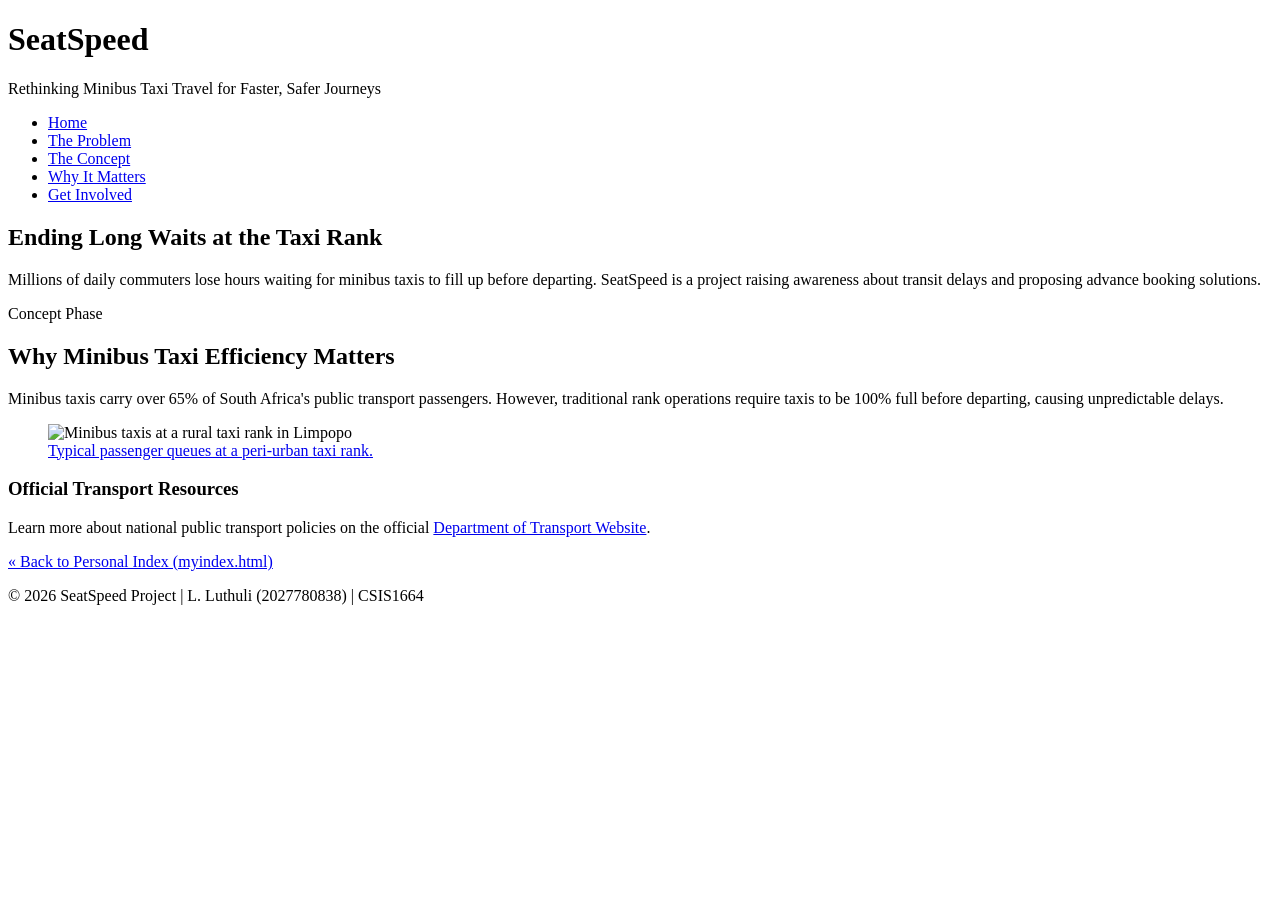
==== index.html @ a7595962 "Add files via upload" ====
<!DOCTYPE html>
<!-- L. Luthuli (2027780838)-->
 <!--CSIS1664 Website Project-->
 <!--File name: index.html -->
 <html lang="en">
<head>
    <meta charset="utf-8">
    <title>SeatSpeed | Home - Commuter Awareness Concept</title>
    <link rel="stylesheet" href="styles/modern-normalize.css">
    <link rel="stylesheet" href="styles/seatspeed-styles.css">
</head>
<body>
    <div id="container">
        <header>
            <h1>SeatSpeed</h1>
            <p>Rethinking Minibus Taxi Travel for Faster,
                 Safer Journeys</p>
        </header>

        <nav>
            <ul>
                <li><a href="index.html" class="current">Home</a></li>
                <li><a href="problem.html">The Problem</a></li>
                <li><a href="concept.html">The Concept</a></li>
                <li><a href="why-it-matters.html">Why It Matters</a></li>
                <li><a href="feedback.html">Get Involved</a></li>
            </ul>
        </nav>

        <main>
            <section class="hero-banner">
                <h2>Ending Long Waits at the Taxi Rank</h2>
                <p>Millions of daily commuters lose hours waiting for minibus 
                    taxis to fill up before departing. SeatSpeed is a project 
                    raising awareness about transit delays and proposing advance
                    booking solutions.</p>
            </section>

            <article class="card-container">
                <span class="badge-absolute">Concept Phase</span>
                <h2>Why Minibus Taxi Efficiency Matters</h2>
                <p>Minibus taxis carry over 65% of South Africa's public transport 
                    passengers. However, traditional rank operations require taxis
                     to be 100% full before departing, causing unpredictable delays.
        </p>
                <figure>
       
        <img src="images/rural.png" 
        alt="Minibus taxis at a rural taxi rank in Limpopo"
         width="400" 
         height="300">
  
                    <figcaption> 
                         <a href="https://thumbs.dreamstime.com/z/pretoria-south-africa-june-commuters-minibus-taxi-rank-looking-oranges-sale-minibus-taxi-rank-south-africa-119248942.jpg?"
                         target="_blank">Typical passenger queues at a peri-urban taxi rank.</a></figcaption>
                </figure>
            </article>

            <aside>
                <h3>Official Transport Resources</h3>
                <p>Learn more about national public transport policies on the official
                     <a href="https://www.transport.gov.za" target="_blank" rel="noopener">Department of Transport Website</a>.
                </p>
                <p><a href="../myindex.html">&laquo; Back to Personal Index (myindex.html)</a>
                </p>
            </aside>
        </main>

        <footer>
            <p>&copy; 2026 SeatSpeed Project | L. Luthuli (2027780838) | CSIS1664</p>
        </footer>
    </div>
</body>
</html>
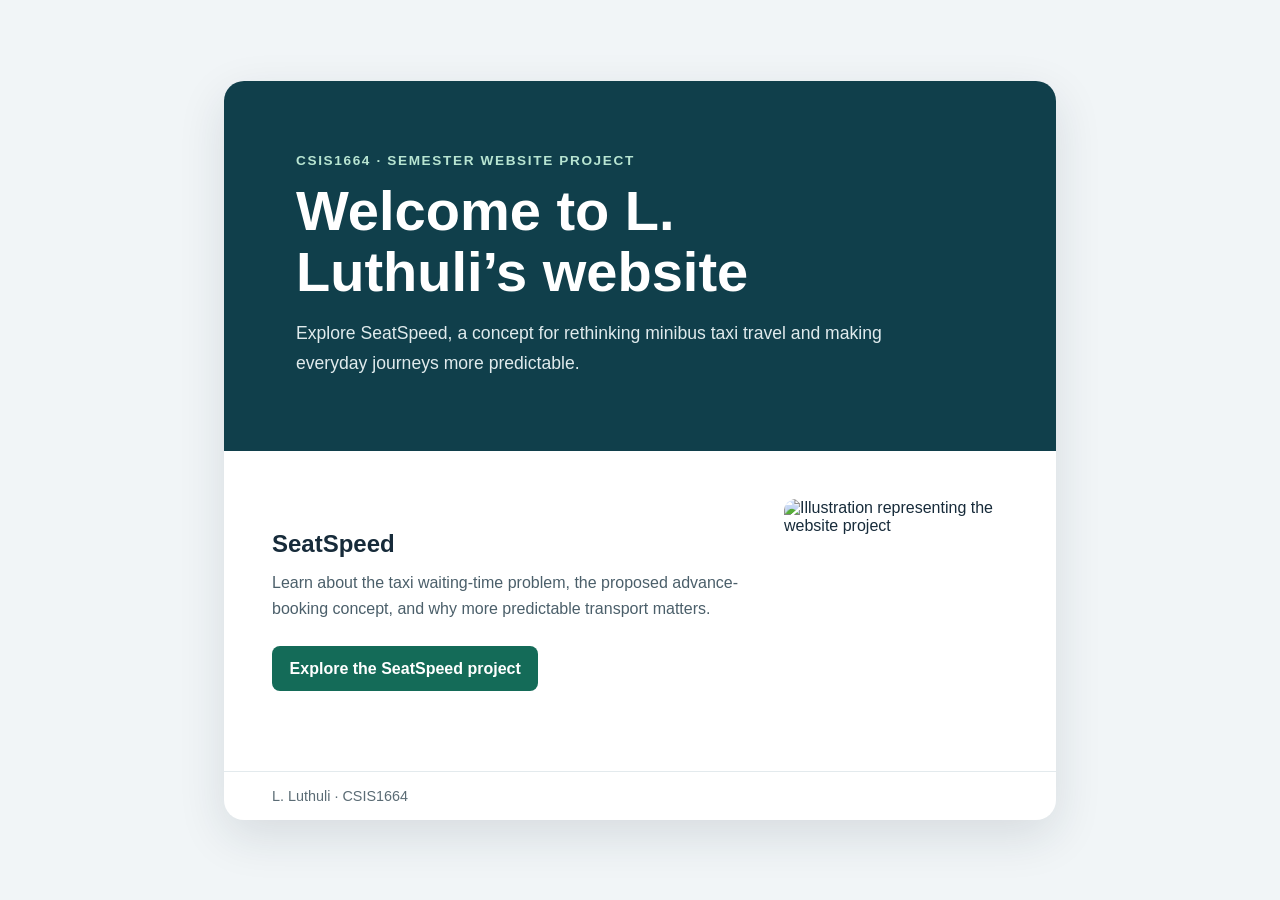
==== commit 00b25a24: "Add files via upload" ====
--- a/index.html
+++ b/index.html
@@ -1,74 +1,156 @@
 <!DOCTYPE html>
-<!-- L. Luthuli (2027780838)-->
- <!--CSIS1664 Website Project-->
- <!--File name: index.html -->
- <html lang="en">
+<html lang="en">
 <head>
     <meta charset="utf-8">
-    <title>SeatSpeed | Home - Commuter Awareness Concept</title>
-    <link rel="stylesheet" href="styles/modern-normalize.css">
-    <link rel="stylesheet" href="styles/seatspeed-styles.css">
+    <meta name="viewport" content="width=device-width, initial-scale=1">
+    <meta name="description" content="CSIS1664 website project by L. Luthuli, exploring a concept for faster, safer minibus taxi journeys.">
+    <title>L. Luthuli | CSIS1664 Website Project</title>
+    <style>
+        :root {
+            color-scheme: light;
+            font-family: Arial, Helvetica, sans-serif;
+            color: #172b3a;
+            background: #f1f5f7;
+        }
+
+        * {
+            box-sizing: border-box;
+        }
+
+        body {
+            min-height: 100vh;
+            margin: 0;
+            display: grid;
+            place-items: center;
+            padding: 2rem 1rem;
+        }
+
+        main {
+            width: min(100%, 52rem);
+            overflow: hidden;
+            border-radius: 1.25rem;
+            background: #fff;
+            box-shadow: 0 1rem 3rem rgb(23 43 58 / 12%);
+        }
+
+        .hero {
+            padding: clamp(2rem, 7vw, 4.5rem);
+            background: #103f4b;
+            color: #fff;
+        }
+
+        .eyebrow {
+            margin: 0 0 0.75rem;
+            color: #b8e5d2;
+            font-size: 0.85rem;
+            font-weight: 700;
+            letter-spacing: 0.12em;
+            text-transform: uppercase;
+        }
+
+        h1 {
+            max-width: 38rem;
+            margin: 0;
+            font-size: clamp(2rem, 6vw, 3.5rem);
+            line-height: 1.1;
+        }
+
+        .hero p:last-child {
+            max-width: 38rem;
+            margin: 1rem 0 0;
+            color: #e0ebed;
+            font-size: 1.1rem;
+            line-height: 1.7;
+        }
+
+        .project {
+            display: grid;
+            grid-template-columns: minmax(0, 1fr) minmax(10rem, 14rem);
+            align-items: center;
+            gap: 2rem;
+            padding: clamp(1.5rem, 6vw, 3rem);
+        }
+
+        h2 {
+            margin: 0 0 0.75rem;
+            font-size: 1.5rem;
+        }
+
+        .project p {
+            margin: 0 0 1.5rem;
+            color: #4b5f6a;
+            line-height: 1.65;
+        }
+
+        .project img {
+            display: block;
+            width: 100%;
+            height: auto;
+            border-radius: 0.75rem;
+        }
+
+        .button {
+            display: inline-block;
+            border-radius: 0.5rem;
+            padding: 0.85rem 1.1rem;
+            background: #146b58;
+            color: #fff;
+            font-weight: 700;
+            text-decoration: none;
+        }
+
+        .button:hover {
+            background: #0e5143;
+        }
+
+        a:focus-visible {
+            outline: 3px solid #f2bd54;
+            outline-offset: 4px;
+        }
+
+        footer {
+            border-top: 1px solid #e3eaed;
+            padding: 1rem clamp(1.5rem, 6vw, 3rem);
+            color: #5b6c75;
+            font-size: 0.9rem;
+        }
+
+        footer p {
+            margin: 0;
+        }
+
+        @media (max-width: 38rem) {
+            .project {
+                grid-template-columns: 1fr;
+            }
+
+            .project img {
+                max-width: 14rem;
+                grid-row: 1;
+            }
+        }
+    </style>
 </head>
 <body>
-    <div id="container">
-        <header>
-            <h1>SeatSpeed</h1>
-            <p>Rethinking Minibus Taxi Travel for Faster,
-                 Safer Journeys</p>
+    <main>
+        <header class="hero">
+            <p class="eyebrow">CSIS1664 · Semester website project</p>
+            <h1>Welcome to L. Luthuli’s website</h1>
+            <p>Explore SeatSpeed, a concept for rethinking minibus taxi travel and making everyday journeys more predictable.</p>
         </header>
 
-        <nav>
-            <ul>
-                <li><a href="index.html" class="current">Home</a></li>
-                <li><a href="problem.html">The Problem</a></li>
-                <li><a href="concept.html">The Concept</a></li>
-                <li><a href="why-it-matters.html">Why It Matters</a></li>
-                <li><a href="feedback.html">Get Involved</a></li>
-            </ul>
-        </nav>
-
-        <main>
-            <section class="hero-banner">
-                <h2>Ending Long Waits at the Taxi Rank</h2>
-                <p>Millions of daily commuters lose hours waiting for minibus 
-                    taxis to fill up before departing. SeatSpeed is a project 
-                    raising awareness about transit delays and proposing advance
-                    booking solutions.</p>
-            </section>
-
-            <article class="card-container">
-                <span class="badge-absolute">Concept Phase</span>
-                <h2>Why Minibus Taxi Efficiency Matters</h2>
-                <p>Minibus taxis carry over 65% of South Africa's public transport 
-                    passengers. However, traditional rank operations require taxis
-                     to be 100% full before departing, causing unpredictable delays.
-        </p>
-                <figure>
-       
-        <img src="images/rural.png" 
-        alt="Minibus taxis at a rural taxi rank in Limpopo"
-         width="400" 
-         height="300">
-  
-                    <figcaption> 
-                         <a href="https://thumbs.dreamstime.com/z/pretoria-south-africa-june-commuters-minibus-taxi-rank-looking-oranges-sale-minibus-taxi-rank-south-africa-119248942.jpg?"
-                         target="_blank">Typical passenger queues at a peri-urban taxi rank.</a></figcaption>
-                </figure>
-            </article>
-
-            <aside>
-                <h3>Official Transport Resources</h3>
-                <p>Learn more about national public transport policies on the official
-                     <a href="https://www.transport.gov.za" target="_blank" rel="noopener">Department of Transport Website</a>.
-                </p>
-                <p><a href="../myindex.html">&laquo; Back to Personal Index (myindex.html)</a>
-                </p>
-            </aside>
-        </main>
+        <section class="project" aria-labelledby="project-title">
+            <div>
+                <h2 id="project-title">SeatSpeed</h2>
+                <p>Learn about the taxi waiting-time problem, the proposed advance-booking concept, and why more predictable transport matters.</p>
+                <a class="button" href="project/index.html">Explore the SeatSpeed project</a>
+            </div>
+            <img src="images/car-tax-line-icon-illustration-vector.jpg" width="400" height="400" alt="Illustration representing the website project">
+        </section>
 
         <footer>
-            <p>&copy; 2026 SeatSpeed Project | L. Luthuli (2027780838) | CSIS1664</p>
+            <p>L. Luthuli · CSIS1664</p>
         </footer>
-    </div>
+    </main>
 </body>
-</html>+</html>
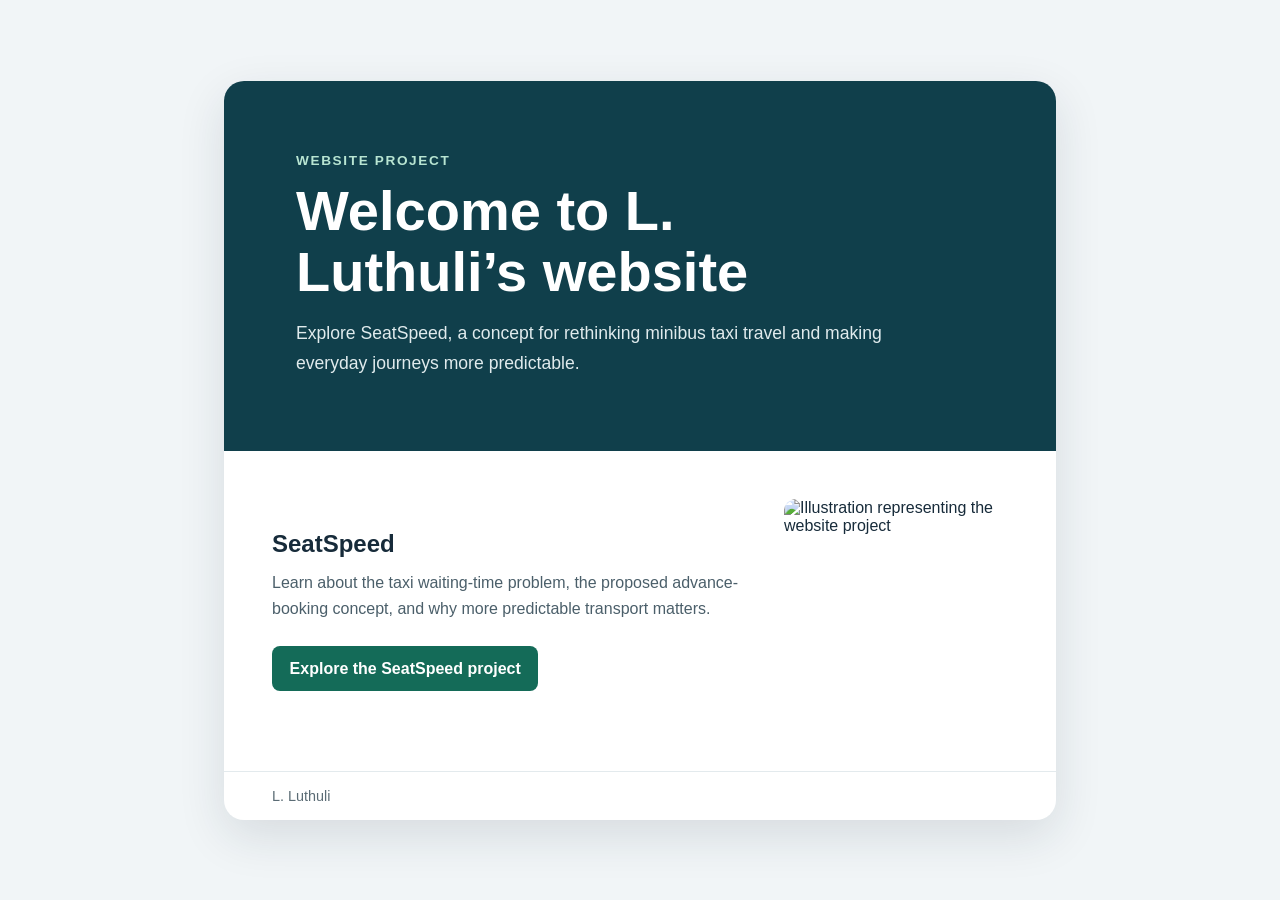
==== commit ade8f757: "Revise website project details in index.html Updated project description and title in index.html." ====
--- a/index.html
+++ b/index.html
@@ -3,8 +3,8 @@
 <head>
     <meta charset="utf-8">
     <meta name="viewport" content="width=device-width, initial-scale=1">
-    <meta name="description" content="CSIS1664 website project by L. Luthuli, exploring a concept for faster, safer minibus taxi journeys.">
-    <title>L. Luthuli | CSIS1664 Website Project</title>
+    <meta name="description" content="website project by L. Luthuli, exploring a concept for faster, safer minibus taxi journeys.">
+    <title>L. Luthuli | Website Project</title>
     <style>
         :root {
             color-scheme: light;
@@ -134,7 +134,7 @@
 <body>
     <main>
         <header class="hero">
-            <p class="eyebrow">CSIS1664 · Semester website project</p>
+            <p class="eyebrow">website project</p>
             <h1>Welcome to L. Luthuli’s website</h1>
             <p>Explore SeatSpeed, a concept for rethinking minibus taxi travel and making everyday journeys more predictable.</p>
         </header>
@@ -149,7 +149,7 @@
         </section>
 
         <footer>
-            <p>L. Luthuli · CSIS1664</p>
+            <p>L. Luthuli</p>
         </footer>
     </main>
 </body>
